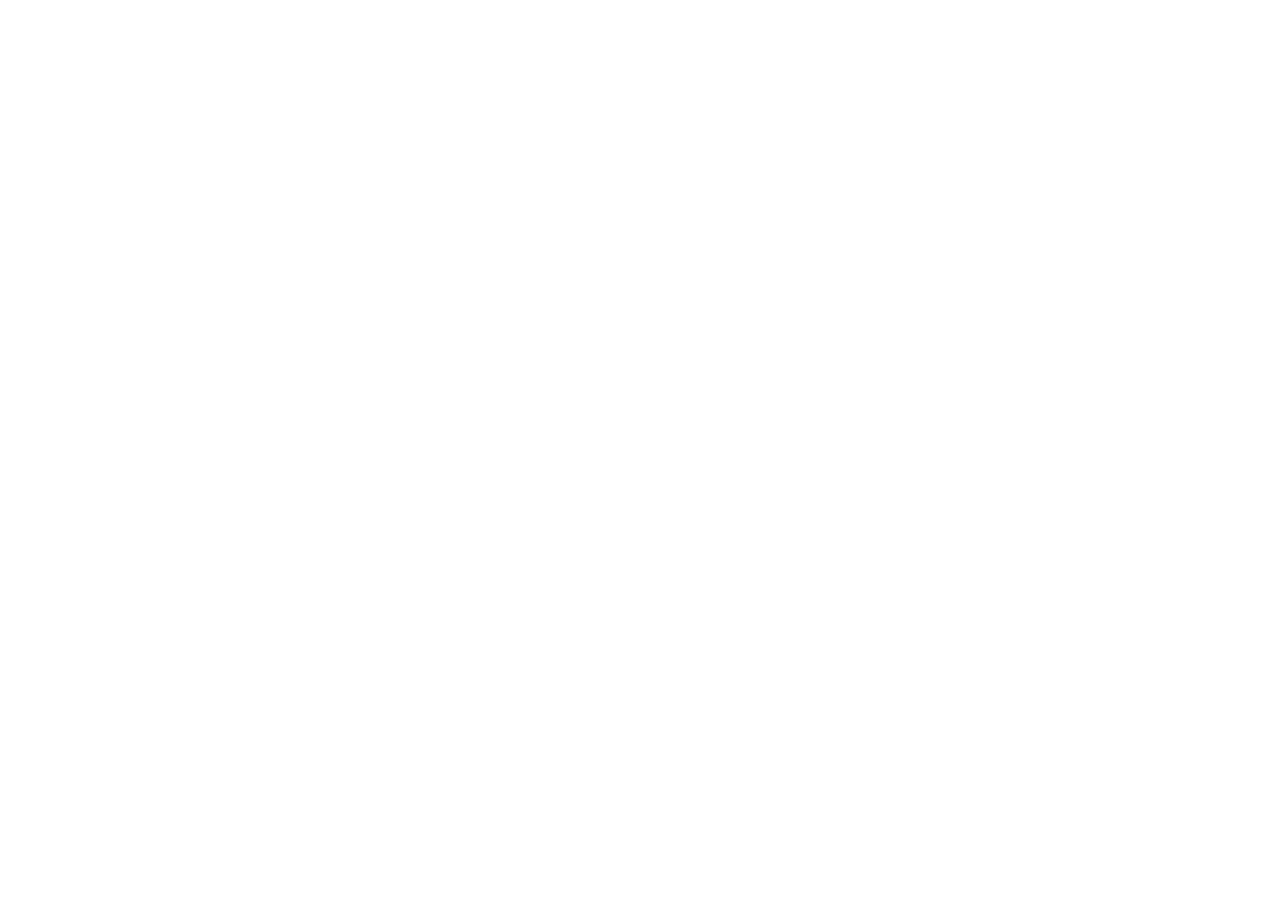
==== index.html @ efbe5a1c "Criei a pagina principal e o estilo" ====
<!DOCTYPE html>
<html lang="pt-br">
<head>
    <meta charset="UTF-8">
    <meta http-equiv="X-UA-Compatible" content="IE=edge">
    <meta name="viewport" content="width=device-width, initial-scale=1.0">
    <link rel="shortcut icon" href="favicon.ico" type="image/x-icon">
    <title>Projeto Redes Sociais</title>
    <link rel="stylesheet" href="estilos/style.css">
</head>
<body>
    
</body>
</html>
---- estilos/style.css ----
@charset "UTF-8";
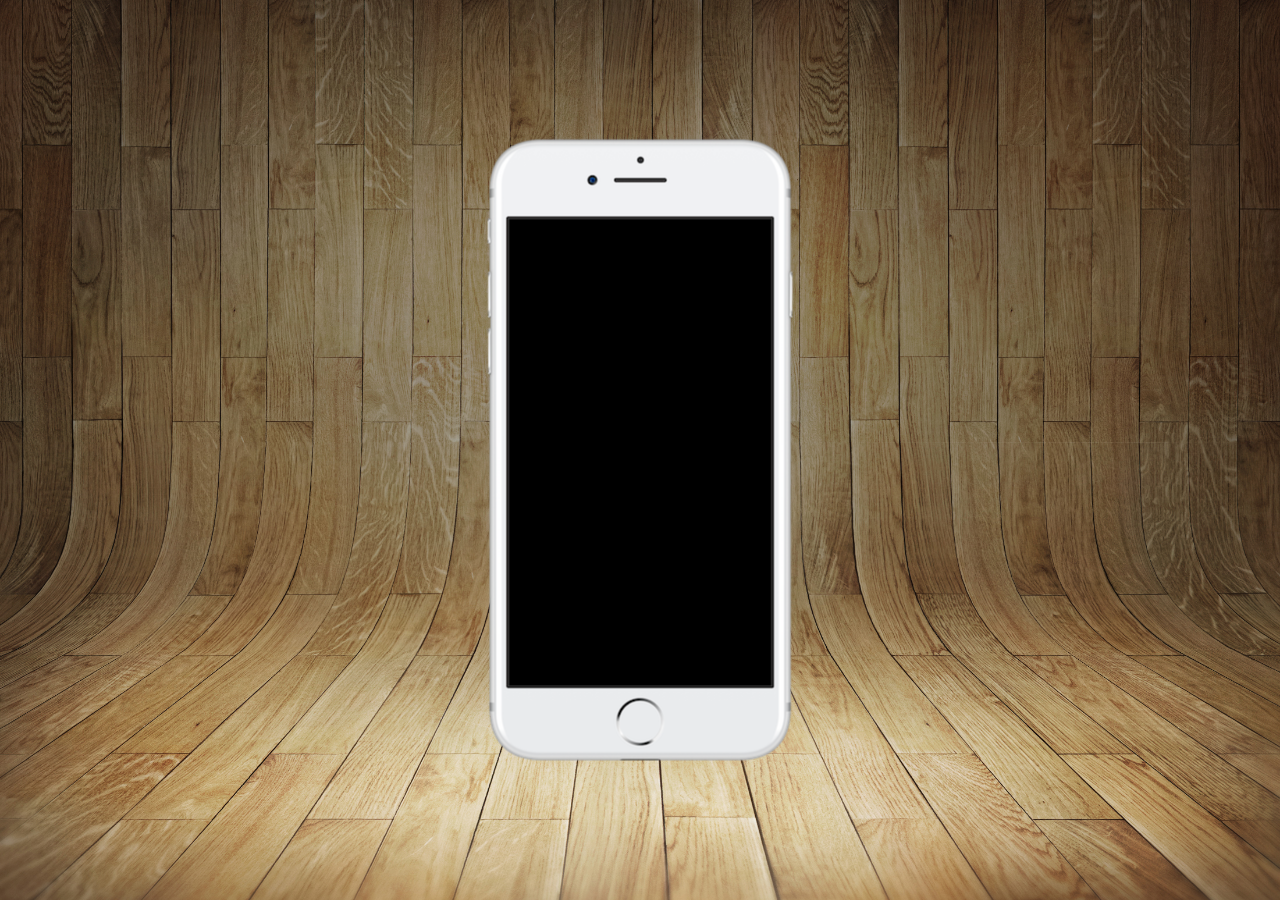
==== commit ba57eff5: "Iniciando projeto" ====
--- a/index.html
+++ b/index.html
@@ -9,6 +9,14 @@
     <link rel="stylesheet" href="estilos/style.css">
 </head>
 <body>
+    <main>
+        <section id="telefone">
+
+        </section>
+        <section id="redes-sociais">
+
+        </section>
+    </main>
     
 </body>
 </html>--- a/estilos/style.css
+++ b/estilos/style.css
@@ -1 +1,36 @@
-@charset "UTF-8";+@charset "UTF-8";
+
+* {
+    margin: 0px;
+    padding: 0px;
+    font-family: Arial, Helvetica, sans-serif;
+}
+
+
+html, body {
+    height: 100vh;
+    width: 100vw;
+    background-color: black;
+}
+
+body {
+    background: url('../imagens/fundo-madeira.jpg') no-repeat top center;
+    background-size: cover;
+    background-attachment: fixed;
+}
+
+main {
+    height: 100vh;
+    position: relative;
+}
+
+section#telefone {
+    position: absolute;
+    top: 50%;
+    left: 50%;
+    transform: translate(-50%, -50%);
+    height: 627px;
+    width: 311px;
+    background-image: url('../imagens/frame-iphone.png');
+    background-repeat: no-repeat;
+}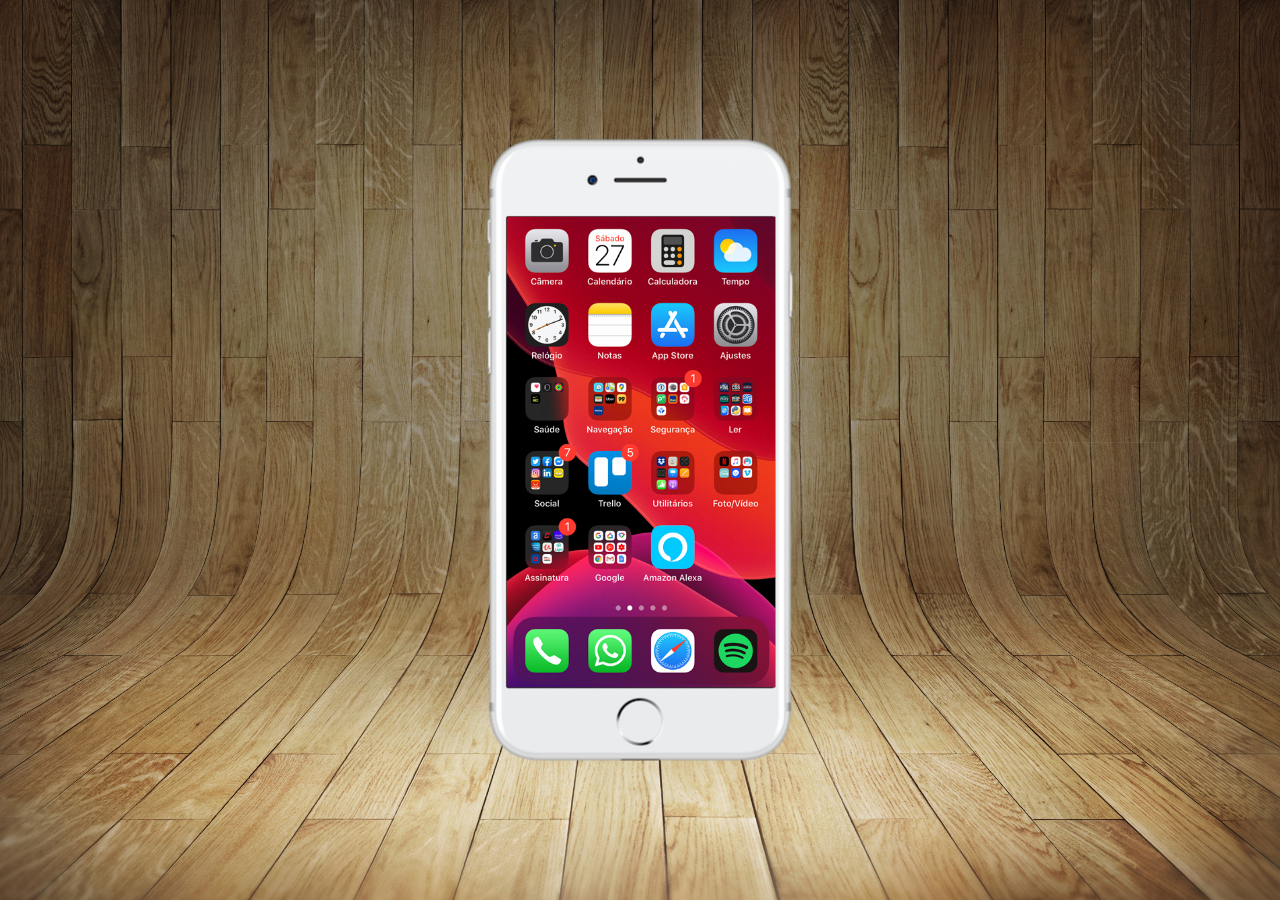
==== commit be8a44da: "Criei a tela home" ====
--- a/index.html
+++ b/index.html
@@ -11,6 +11,7 @@
 <body>
     <main>
         <section id="telefone">
+            <iframe src="home.html" name="tela" id="tela" frameborder="0" ></iframe>
 
         </section>
         <section id="redes-sociais">
--- a/estilos/style.css
+++ b/estilos/style.css
@@ -33,4 +33,12 @@
     width: 311px;
     background-image: url('../imagens/frame-iphone.png');
     background-repeat: no-repeat;
+}
+
+iframe#tela {
+    position: relative;
+    top: 80px;
+    left: 22px;
+    width: 269px;
+    height: 471px;
 }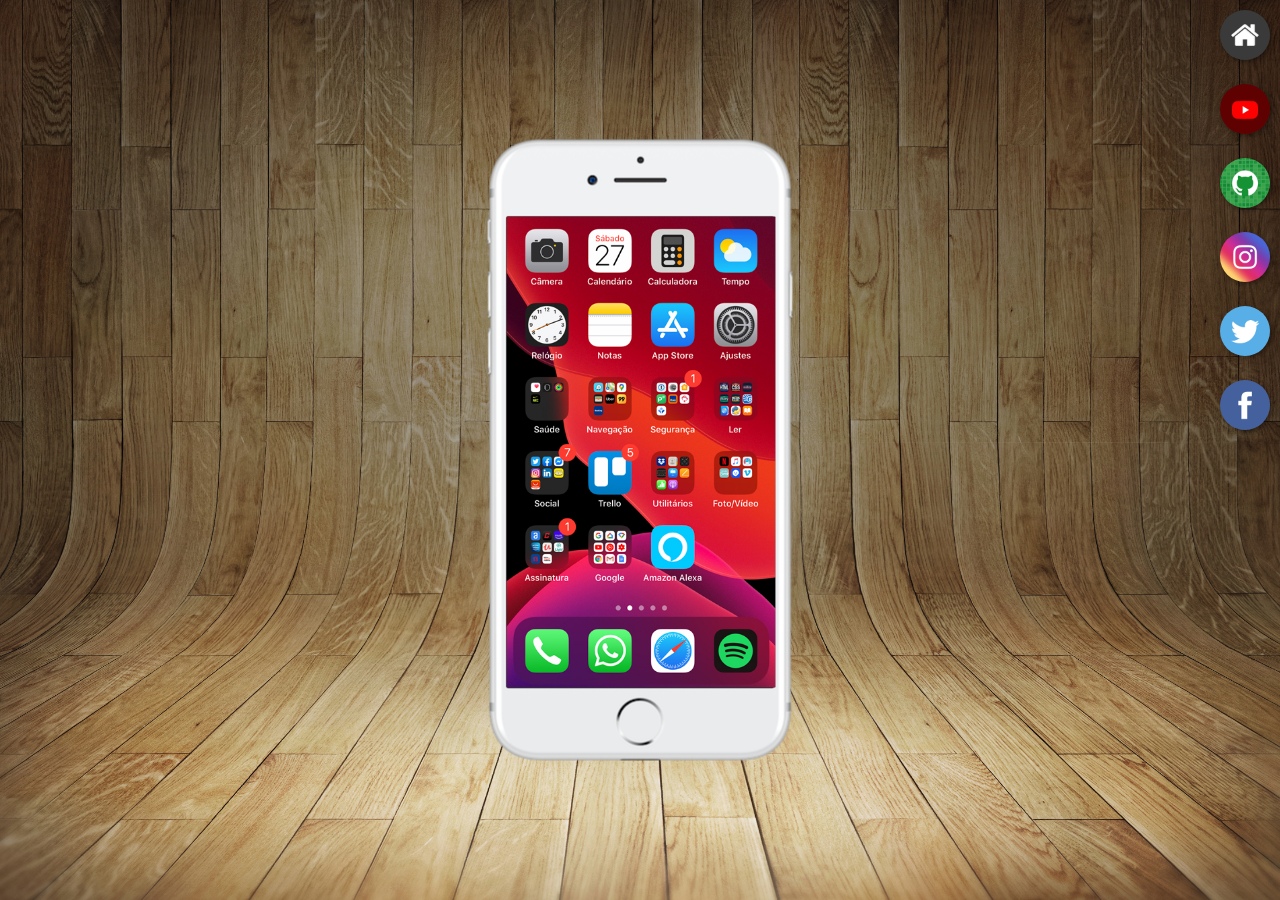
==== commit 45207c8c: "Criei botões laterais" ====
--- a/index.html
+++ b/index.html
@@ -11,10 +11,23 @@
 <body>
     <main>
         <section id="telefone">
-            <iframe src="home.html" name="tela" id="tela" frameborder="0" ></iframe>
+            <iframe src="home.html" name="tela" id="tela" frameborder="0" >
+                Seu navegador não é compatível com isso.
+            </iframe>
 
         </section>
         <section id="redes-sociais">
+            <a href="#" target="tela"><img src="imagens/logo-home.jpg" alt=""></a>
+            <br>
+            <a href="#" target="tela"><img src="imagens/logo-youtube.jpg" alt=""></a>
+            <br>
+            <a href="#" target="tela"><img src="imagens/logo-github.jpg" alt=""></a>
+            <br>
+            <a href="#" target="tela"><img src="imagens/logo-instagram.jpg" alt=""></a>
+            <br>
+            <a href="#" target="tela"><img src="imagens/logo-twitter.jpg" alt=""></a>
+            <br>
+            <a href="#" target="tela"><img src="imagens/logo-facebook.jpg" alt=""></a>
 
         </section>
     </main>
--- a/estilos/style.css
+++ b/estilos/style.css
@@ -41,4 +41,23 @@
     left: 22px;
     width: 269px;
     height: 471px;
+}
+
+section#redes-sociais {
+    text-align: right;
+}
+section#redes-sociais img {
+    width: 50px;
+    height: 50px;
+    border-radius: 50%;
+    box-shadow: 2px 2px 5px rgba(0, 0, 0, 0.403);
+    box-sizing: border-box;
+    margin: 10px;
+}
+
+section#redes-sociais img:hover {
+    border: 2px solid rgba(255, 255, 255, 0.46);
+    transform: translate(-2px, -2px);
+    box-shadow: 5px 5px 10px rgba(0, 0, 0, 0.562);
+    transition: transform 0.3s, border 0.4s;
 }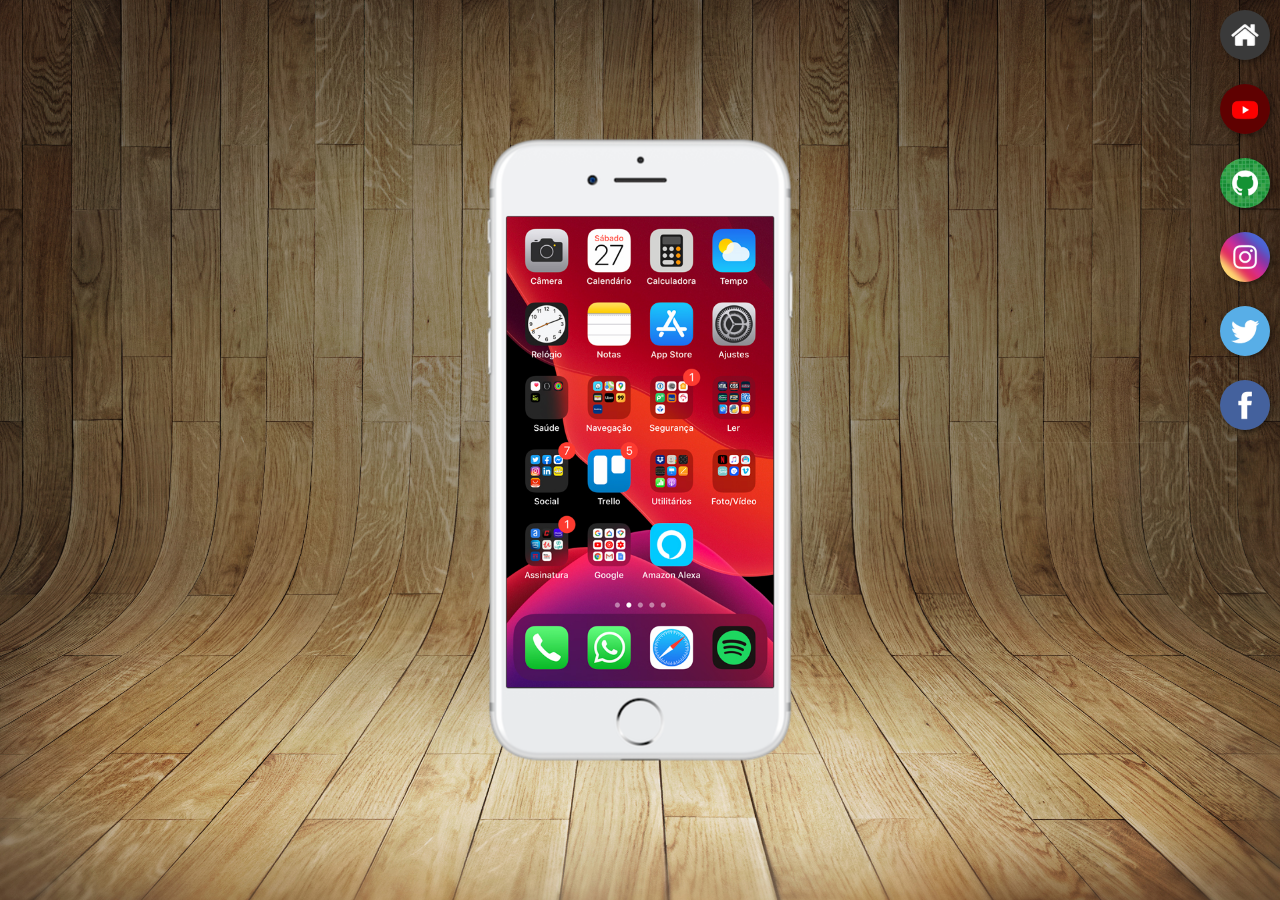
==== commit 6022e877: "Atualizando o projeto" ====
--- a/index.html
+++ b/index.html
@@ -17,17 +17,17 @@
 
         </section>
         <section id="redes-sociais">
-            <a href="#" target="tela"><img src="imagens/logo-home.jpg" alt=""></a>
+            <a href="home.html" target="tela"><img src="imagens/logo-home.jpg" alt=""></a>
             <br>
-            <a href="#" target="tela"><img src="imagens/logo-youtube.jpg" alt=""></a>
+            <a href="youtube.html" target="tela"><img src="imagens/logo-youtube.jpg" alt=""></a>
             <br>
-            <a href="#" target="tela"><img src="imagens/logo-github.jpg" alt=""></a>
+            <a href="github.html" target="tela"><img src="imagens/logo-github.jpg" alt=""></a>
             <br>
-            <a href="#" target="tela"><img src="imagens/logo-instagram.jpg" alt=""></a>
+            <a href="instagram.html" target="tela"><img src="imagens/logo-instagram.jpg" alt=""></a>
             <br>
-            <a href="#" target="tela"><img src="imagens/logo-twitter.jpg" alt=""></a>
+            <a href="twitter.html" target="tela"><img src="imagens/logo-twitter.jpg" alt=""></a>
             <br>
-            <a href="#" target="tela"><img src="imagens/logo-facebook.jpg" alt=""></a>
+            <a href="facebook.html" target="tela"><img src="imagens/logo-facebook.jpg" alt=""></a>
 
         </section>
     </main>
--- a/estilos/style.css
+++ b/estilos/style.css
@@ -39,7 +39,7 @@
     position: relative;
     top: 80px;
     left: 22px;
-    width: 269px;
+    width: 267px;
     height: 471px;
 }
 
